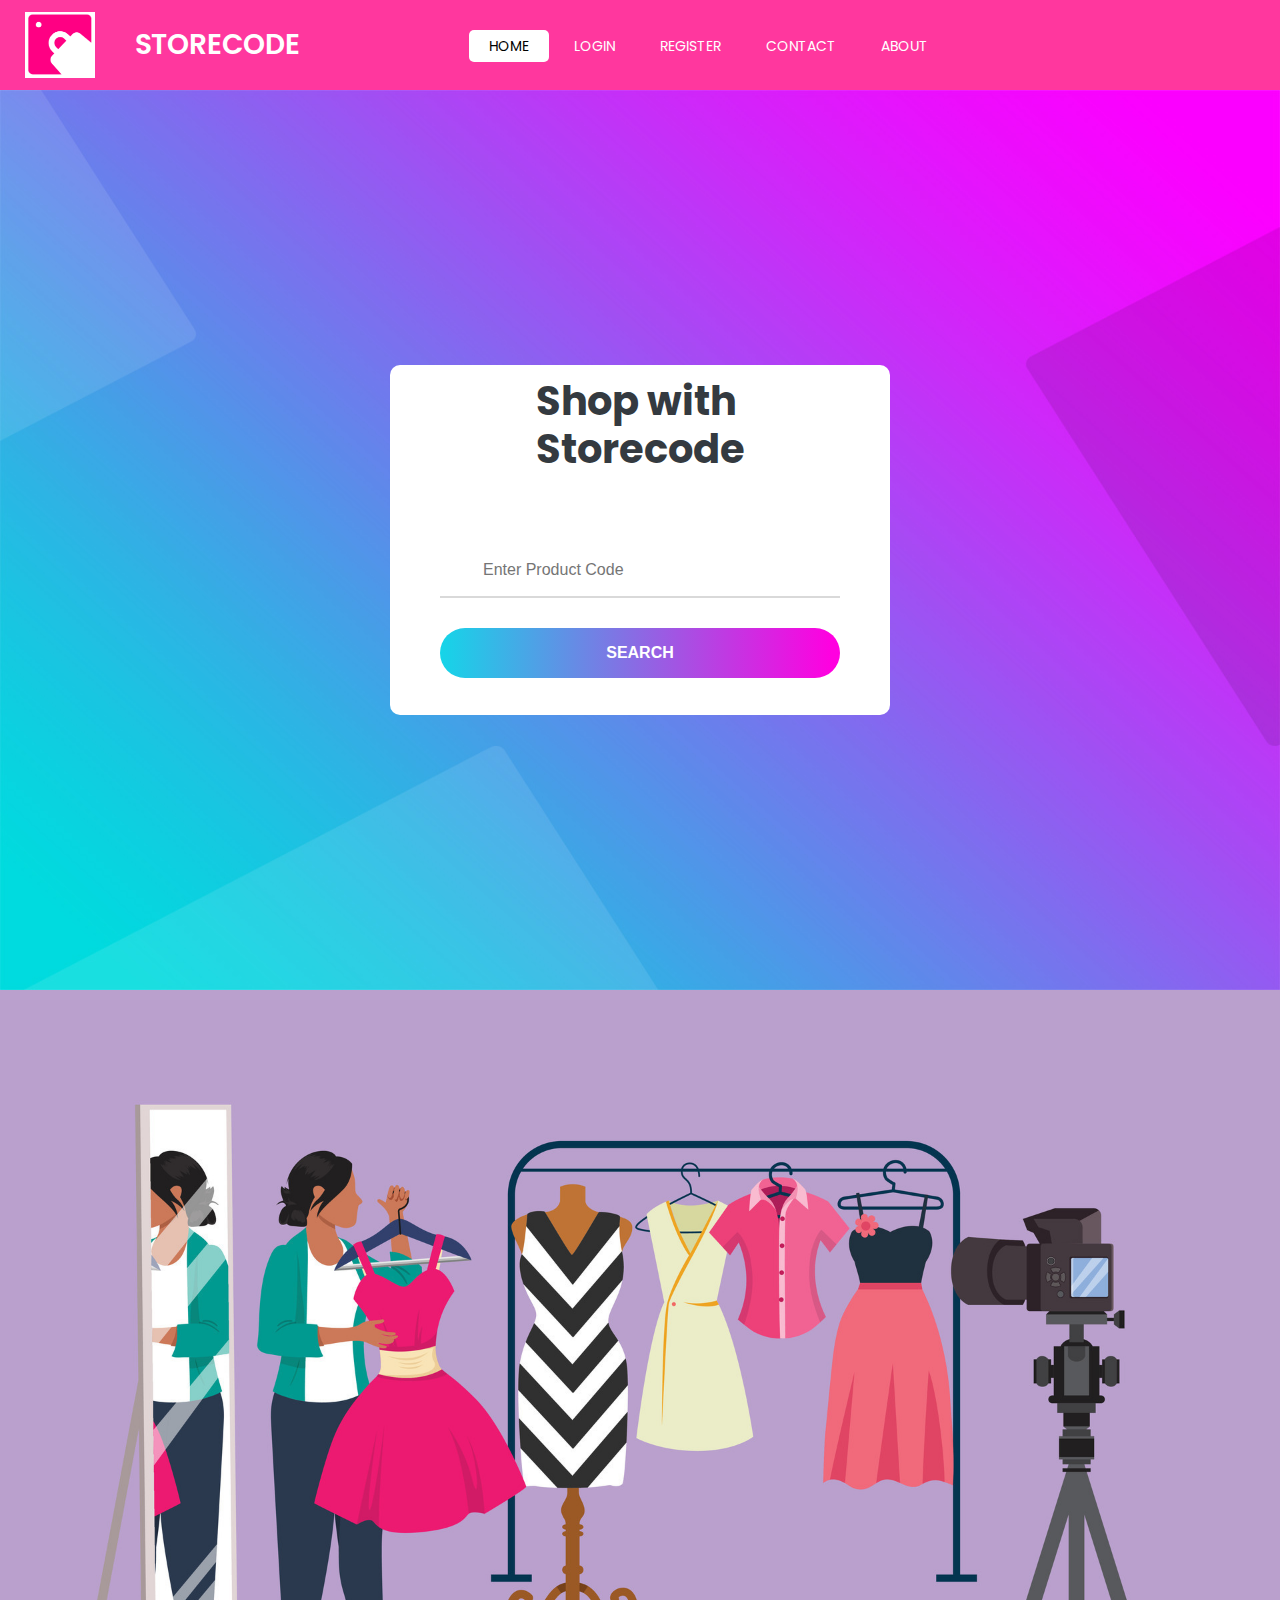
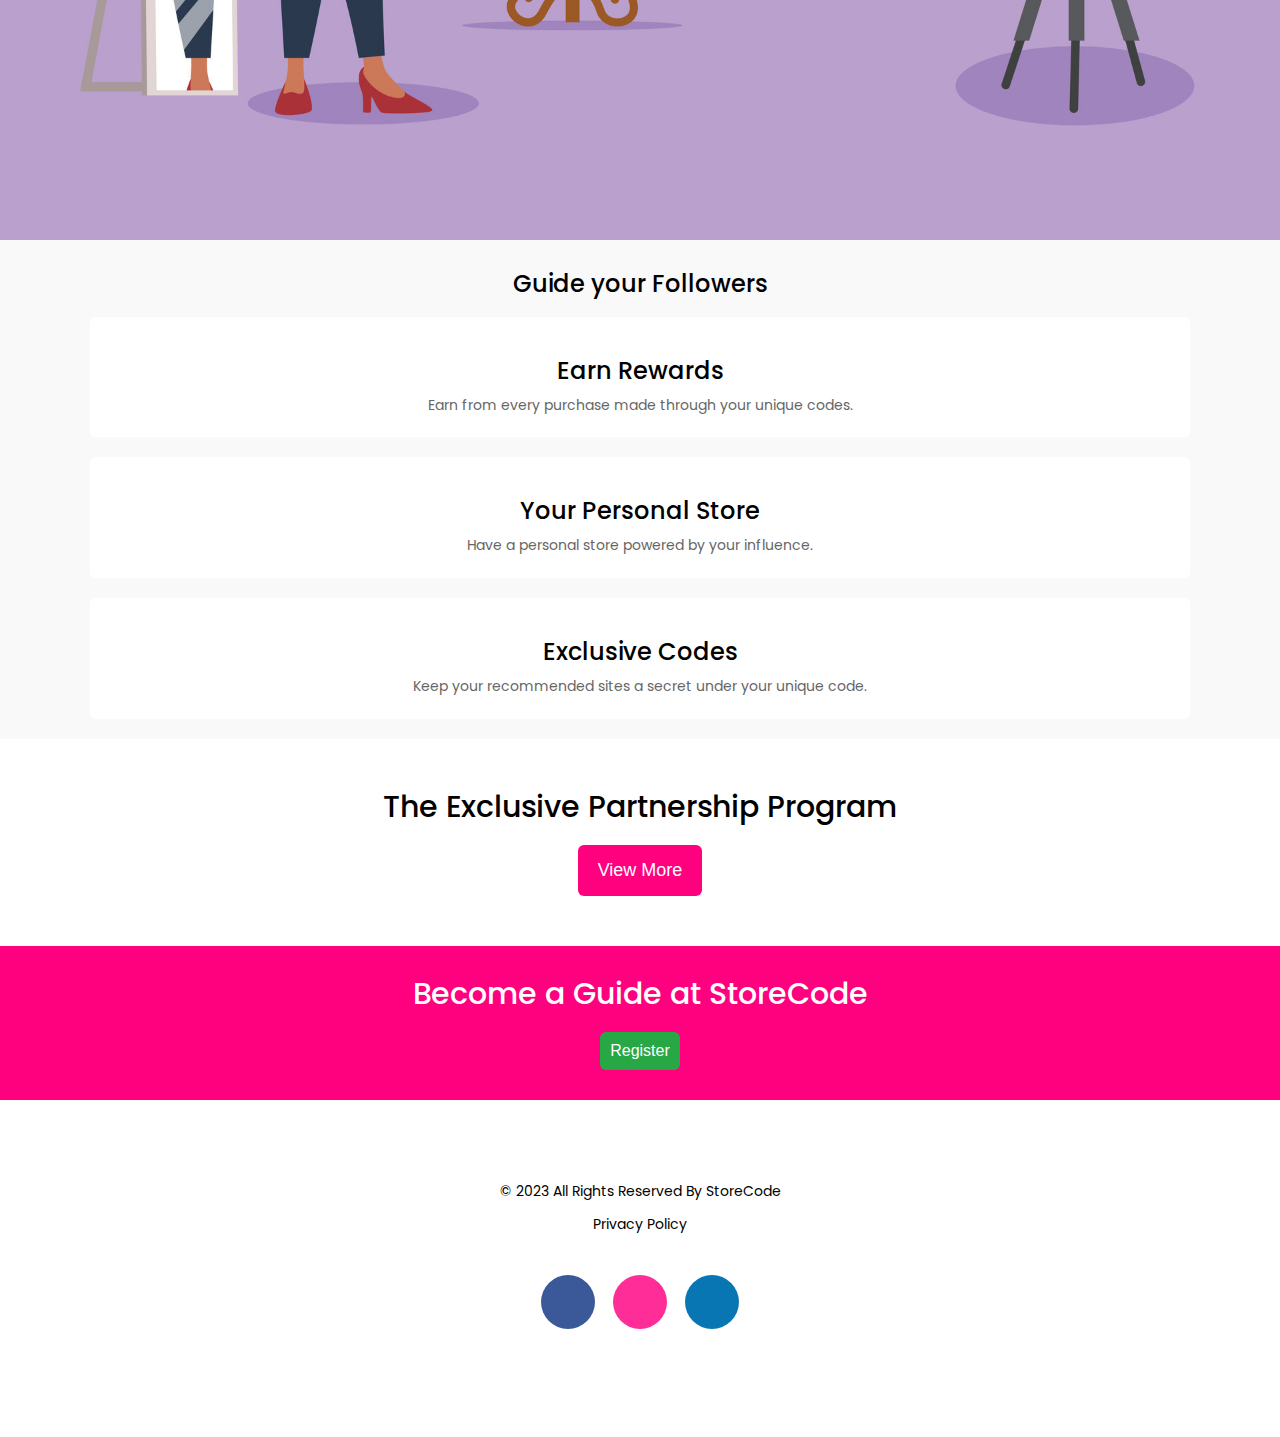
==== index.html @ f408fa4c "first commit" ====
<!DOCTYPE html>
<html lang="en">
<head>
    <meta charset="UTF-8">
    <meta name="viewport" content="width=device-width, initial-scale=1.0">
    <link
    rel="stylesheet"
    href="https://cdnjs.cloudflare.com/ajax/libs/font-awesome/6.4.2/css/all.min.css"
    integrity="sha512-z3gLpd7yknf1YoNbCzqRKc4qyor8gaKU1qmn+CShxbuBusANI9QpRohGBreCFkKxLhei6S9CQXFEbbKuqLg0DA=="
    crossorigin="anonymous"
    referrerpolicy="no-referrer"
  />
    <link rel="stylesheet" href="style.css">
    <title>StoreCode</title>
</head>
<body>
   
       <!-- Navbar Section Start -->
    
        <div class="header">
              <div class="logo_Wrapper">
                <img src="./images/logo.png" alt="logo">
                <span>STORECODE</span>
              </div>

              <nav>
                <ul>
                    <li><a class="active" href="index.html">Home</a></li>
                    <li><a href="login.html">Login</a></li>
                    <li><a href="register.html">Register</a></li>
                    <li><a href="contact.html">Contact</a></li>
                    <li><a href="about.html">About</a></li>
                </ul>
              </nav>

        </div>
       <!-- Navbar Section End -->

       <!-- Hero Section Start -->
        <div class="hero">             
            <div class="innerContainer">
                <h2>Shop with <p>Storecode</p></h2>
                 <div class="inputCntainer">
                    <input type="text" placeholder="Enter Product Code">
                    <button class="search_Btn">Search</button>
                 </div>
            </div>
        </div>
      <!-- Navbar Section End -->

      <!-- Fashion Section Start -->
       <div class="fashion">
         
       </div>
      <!-- Fashion Section End -->

       <!-- Feature Section Start -->
       <div class="feature">
           <h2>Guide your Followers</h2>
          <div class="innerfeature">
              
                <div class="money">
                  <i class="myicon fa-solid fa-money-bill-1"></i> 
                    <h2>Earn Rewards</h2>
                    <p class="moneypara">Earn from every purchase made through your unique codes.

                    </p>

                </div>

                <div class="shopping">
                  <i class="myicon fa fa-shopping-cart"></i>
                   <h2>Your Personal Store</h2>
                   <p class="shoppara">Have a personal store powered by your influence.</p>

               </div>

               
               <div class="lock">
                <i class="myicon fa fa-lock"></i>
                 <h2>Exclusive Codes</h2>
                 <p class="lockpara">Keep your recommended sites a secret under your unique code.
                 </p>

             </div>

          </div>
        
         
       </div>
      <!-- Feature Section End -->



        <!-- Partnership Section Start -->
        <div class="partnership">
          <h2>The Exclusive Partnership Program
          </h2>
          <button>View More</button>
        </div>
     <!-- Partnership Section End -->


         <!-- Partnership Section Start -->
         <div class="guide">
          <h2>Become a Guide at StoreCode
          </h2>
          <button>Register</button>
         </div>
     <!-- Partnership Section End -->


     <!-- Footer Section Start -->
        <footer>
            <p class="copyright">&copy; 2023 All Rights Reserved By StoreCode</p>
            <p>Privacy Policy</p>
            <div class="social_Icons">
              <i class="fa-brands fa-facebook-f"></i>
              <i class="fa-brands fa-instagram"></i>
              <i class="fa-brands fa-linkedin-in"></i>

            </div>

        </footer>
     <!-- Footer Section End -->
</body>
</html>
---- style.css ----
@import url('https://fonts.googleapis.com/css2?family=Poppins:wght@200;300;400;500;600;700;800&display=swap');

*{
    margin: 0;
    padding: 0;
    box-sizing: border-box;
}
:root{
    --blue: #007bff;
    --indigo: #6610f2;
    --purple: #6f42c1;
    --pink: #ff379e;
    --pink2: #FF007F;
    --red: #dc3545;
    --orange: #fd7e14;
    --yellow: #ffc107;
    --green: #28a745;
    --teal: #20c997;
    --cyan: #17a2b8;
    --white: #fff;
    --gray: #6c757d;
    --gray-dark: #343a40;
    --primary: #007bff;
    --secondary: #6c757d;
    --success: #28a745;
    --info: #17a2b8;
    --warning: #ffc107;
    --danger: #dc3545;
    --light: #f8f9fa;
    --dark: #343a40;
    --breakpoint-xs: 0;
    --breakpoint-sm: 576px;
    --breakpoint-md: 768px;
    --breakpoint-lg: 992px;
    --breakpoint-xl: 1200px;
}
html{
    overflow-x: hidden;
    scroll-behavior: smooth;
}
body{
    overflow-x: hidden;
    font-family: 'Poppins', sans-serif;
}

a{
    text-decoration: none;
    columns: inherit;
}

li{
    list-style: none;
}


/* Navbar Section */

.header{
    display: flex;
    align-items: center;
    justify-content: space-between;
    width: 100%;
    height: 90px;
    padding: 25px;
    background: var(--pink);
    flex-basis: 100%;
}
.header .logo_Wrapper{
    display: flex;
    align-items: center;
    gap: 40px;
}
.logo_Wrapper img{
    width: 70px;
}

.logo_Wrapper span{
    font-size: 28px;
    font-weight: 600;
    color: var(--white);
}
.header nav {
 margin-right: 25%;
}
.header nav ul{
    display: flex;
    align-items: center;
    justify-content: center;
    gap: 5px; 

}
.header nav ul li a{   
 font-size: 14px;
 font-weight: 400;
 color: var(--white);
 text-transform: uppercase;
 transition: color 0.3s ease, background-color 0.3s ease; /* Transition only color and background */
 padding: 6px 20px; 
 border-radius: 5px; 
 background-color: transparent; 
}


.header nav ul li a:hover,
.header nav ul li a:active,
.header nav ul li a:focus,
.header nav ul li a.active{
    color: #000; 
    background-color: var(--white);
}



/* hero section */

.hero{
    display: flex;
    align-items: center;
    justify-content: center;
    width: 100%;
    min-height: 100vh;
    background-image: url('./images/bg.jpg');
    background-size:100% 100%;
    background-repeat: no-repeat;
}

.innerContainer{
    display: flex;
    flex-direction: column;
    gap: 20px;
    width: 500px;
    height: 350px;
    background: var(--white);
    align-items: center;
    /* justify-content: center; */
    border-radius: 10px;
}
.innerContainer h2{
    padding: 12px;
   font-size: 40px;
   font-weight: 700;
   color: var(--gray-dark);
}
.innerContainer h2 p{

}
.inputCntainer{
    max-width: 600px;
    width: 400px;
    margin-top: 30px;
    display: flex;
    flex-direction: column;
    gap: 30px;
}
.inputCntainer input{
    width: 100%;
    height: 55px;
    font-size: 16px;
    color: #333333;
    line-height: 1.2;
    background: transparent;
    padding: 0 7px 0 43px;
    outline: none;
    border: none;
    border-bottom: 2px solid #d9d9d9;
}

.inputCntainer .search_Btn{
    font-size: 16px;
    font-weight: 600;
    background: rgb(2,0,36);
    background: linear-gradient(90deg, rgba(2,0,36,1) 0%, rgba(21,213,232,1) 0%, rgba(131,113,228,1) 46%, rgba(255,0,224,1) 98%);
    color: var(--white);
    line-height: 1.2;
    text-transform: uppercase;
    display: flex;
    justify-content: center;
    align-items: center;
    padding: 0 20px;
    width: 100%;
    height: 50px;
    border-radius: 50px;
    border: none;
    outline: none;
    cursor: pointer;
}



/* fashion */

.fashion{
    width: 100%;
    height: 850px;
    background-image: url('./images/fashion-bg.jpg');
    background-position: center;
    background-size: cover;
    background-repeat: no-repeat;
    margin:0 auto;
}


h1, h2, h3, h4, h5, h6, .h1, .h2, .h3, .h4, .h5, .h6 {
    margin-bottom: 0.5rem;
    font-weight: 500;
    line-height: 1.2;
}
/* feature section*/

.feature{
 padding: 10px 0;
 background: #f9f9f9;

}

.feature h2{
    /* margin-top: 40px; */
    padding-top: 20px;
    font-size: 24px;
    text-align: center;
}


.innerfeature{
    display: flex;
    flex-direction: column;
    align-items: center;
    gap: 20px;
    padding: 10px 0;
}

.innerfeature .money,.shopping,.lock{
    display: flex;
    align-items: center;
    flex-direction: column;
    justify-content: center;
    width: 1100px;
    padding: 20px 0;
    background: #fff;
    border-radius: 5px;
    cursor: pointer;
}

.moneypara,.shoppara,.lockpara{
    font-size: 14px;
    line-height: 1.7;
    color: #666666;
    margin: 0px;  
}

.innerfeature .money .myicon,.shopping .myicon,.lock .myicon{
   font-size: 35px;
   color: var(--pink);
}




/* partnership section */

.partnership{
     display: flex;
     align-items: center;
     flex-direction: column;
     justify-content: center;
     padding: 50px 0;
}

.partnership h2, .guide h2{
    font-size: 30px;
    font-weight: 500;
    margin-bottom: 20px;
}
.partnership button{
    width: max-content;
    padding: 15px 20px;
    background: var(--pink2);
    color: #fff;
    font-size: 18px;
    outline: none;
    border: none;
    border-radius: 6px;
    cursor: pointer;
}

.guide{
    display: flex;
    align-items: center;
    flex-direction: column;
    justify-content: center;
    padding: 30px 0;
    background: var(--pink2);
}
.guide h2{
    color: #fff;
}

.guide button{
    width: max-content;
    padding: 10px 10px;
    background: var(--green);
    color: #fff;
    font-size: 16px;
    outline: none;
    border: none;
    border-radius: 6px;
    cursor: pointer;
}
.guide button:hover{
    transition: 0.3s ease-in-out;
    background: var(--pink);
    color: var(--blue);
}

/* footer section */

footer{
 display: flex;
 align-items: center;
 justify-content: center;
 flex-direction: column;
 gap: 10px;
 padding: 80px 0;
}

footer .copyright{
    font-size: 14px;
    line-height: 1.7;
    cursor: pointer;
}

footer p{
font-size: 14px;
line-height: 1.7;
cursor: pointer;
}


footer .social_Icons{
    display: flex;
    padding: 20px 0;
    gap: 10px;
}

footer .social_Icons .fa-facebook-f{
    
    border-radius: 50%;
    width: 54px;
    color: #ffffff !important;
    display: inline-block;
    height: 54px;
    line-height: 54px;
    margin: 8px 4px;
    text-align: center;
    text-decoration: none;
    transition: background-color .3s;
    background:#3b5998;
    cursor: pointer;
}

.social_Icons .fa-instagram{
    border-radius: 50%;
    width: 54px;
    color: #ffffff !important;
    display: inline-block;
    height: 54px;
    line-height: 54px;
    margin: 8px 4px;
    text-align: center;
    text-decoration: none;
    transition: background-color .3s;
    background:#ff2d98;
    cursor: pointer;
}
.social_Icons .fa-linkedin-in{
    border-radius: 50%;
    width: 54px;
    color: #ffffff !important;
    display: inline-block;
    height: 54px;
    line-height: 54px;
    margin: 8px 4px;
    text-align: center;
    text-decoration: none;
    transition: background-color .3s;
    background:#0976b4;
    cursor: pointer;
}



/* login section */


.loginContainer{
    display: flex;
    flex-direction: column;
    gap: 20px;
    width: 500px;
    height: 600px;
    background: var(--white);
    align-items: center;
    /* justify-content: center; */
    border-radius: 10px;
}

.loginContainer h2{
    font-size: 40px;
    font-weight: 700;
    padding: 30px 0;
    margin-top: 30px;
}

.loginContainer form input{
    width: 400px;
    height: 55px;
    font-size: 15px;
    color: #333333;
    line-height: 1.2;
    background: transparent;
    padding: 0 7px 0 43px;
    outline: none;
    border: none;
    border-bottom: 2px solid #d9d9d9;
}
 .loginContainer form input::placeholder{
    color: var(--gray);
    color: #a5a2a2;
    font-weight: 600;
    font-size: 14px;
}
.loginContainer form{
    display: flex;
    flex-direction: column;
    gap: 15px; 
}
.loginContainer form label{
    font-size: 14px;
    color: #333;
    padding: 10px 0;
    margin-bottom: 30px;
     /* display: flex;
     flex-direction: column; */
}
.loginContainer form .inputDiv .innerInput{
    display: flex;
    align-items: center;
    justify-content: center;
    /* flex-direction: column;   */
    margin-bottom: 20px;
}
.loginContainer form .inputDiv .innerInput .fa-solid{
    color: #a5a2a2;
}
.loginContainer  form .login_Btn{
    font-size: 16px;
    font-weight: 500;
    color: var(--white);
    background: rgb(2,0,36);
    background: linear-gradient(90deg, rgba(2,0,36,1) 0%, rgba(21,213,232,1) 0%, rgba(131,113,228,1) 46%, rgba(255,0,224,1) 98%);
    line-height: 1.2;
    text-transform: uppercase;
    display: flex;
    justify-content: center;
    align-items: center;
    padding: 0 20px;
    width: 100%;
    height: 50px;
    border-radius: 50px;
    border: none;
    outline: none;
    cursor: pointer;
}

.forget_Pass{
     text-align: right;
     font-size: 15px;
     color: var(--blue);
     margin-bottom: 10px;
}
.or{
    font-size: 12px;
    color: var(--gray);
 text-align: center;
 padding: 5px 0;
}
.signUplink{
    font-size: 16px;
   text-align: center;
   padding: 5px 0;  
}



/* register section */


.registerContainer{
    display: flex;
    flex-direction: column;
    gap: 20px;
    width: 500px;
    height: 800px;
    margin: 10px 0;
    background: var(--white);
    align-items: center;
    /* justify-content: center; */
    border-radius: 10px;
}

.registerContainer h2{
    font-size: 40px;
    font-weight: 700;
    margin-top: 30px;
}

.registerContainer form input{
    width: 350px;
    height: 55px;
    font-size: 16px;
    color: #333333;
    line-height: 1.2;
    background: transparent;
    padding: 0 7px 0 43px;
    outline: none;
    border: none;
    border-bottom: 2px solid #d9d9d9;
}
.registerContainer form input::placeholder{
    color: #a5a2a2;
    font-size: 14px;
    font-weight: 600;
}
.registerContainer form .inputDiv .innerInput .fa-solid{
    color: #a5a2a2;
}
.registerContainer form{
    display: flex;
    flex-direction: column;
    gap: 10px;
   
}
.registerContainer form label{
    font-size: 12px;
    color: #333;
    padding: 10px 0;
    margin-bottom: 30px;
}
.registerContainer form .inputDiv .innerInput{
    display: flex;
    align-items: center;
    justify-content: center;
    margin-bottom: 10px;
}
form .register_Btn{
    font-size: 16px;
    font-weight: 500;
    color: var(--white);
    background: rgb(2,0,36);
    background: linear-gradient(90deg, rgba(2,0,36,1) 0%, rgba(21,213,232,1) 0%, rgba(131,113,228,1) 46%, rgba(255,0,224,1) 98%);
    line-height: 1.2;
    text-transform: uppercase;
    display: flex;
    justify-content: center;
    align-items: center;
    padding: 0 20px;
    width: 100%;
    height: 50px;
    border-radius: 50px;
    border: none;
    outline: none;
    cursor: pointer;
    margin-top: 20px;
}



/* contact section */
.contact{
    display: flex;
    align-items: center;
    justify-content: center;
    width: 100%;
    min-height: 100vh;
    background-image: url('./images/bg.jpg');
    background-size:100% 100%;
    background-repeat: no-repeat;
    padding: 40px 0;
}
.contactContainer{
    display: flex;
    flex-direction: column;
    gap: 20px;
    width: 1200px;
    height: auto;
    background: var(--white);
    align-items: center;
    /* justify-content: center; */
    border-radius: 10px;
}


.contactContainer h2{
    padding: 20px 0;
    margin-top: 40px;
    font-size: 40px;
    font-weight: bold;
}

.innerContact{
    display: flex;
    flex-direction: column;
    gap: 20px;
    padding: 10px 50px;
}
.innerContact .contactText{
    display: flex;
    flex-direction: column;
    gap: 10px;
    padding: 10px 0;
}
.innerContact .contactText.prefer{
    padding: 10px 0;
}
.innerContact .contactText.details{
    padding-top: 10px;
    margin-bottom: 60px;
}
.innerContact .contactText.prefer button{
    margin-top: 20px;
}
.innerContact h6{
    font-size: 16px;
    font-weight: 500;
    line-height: 1.2;
}
.innerContact a{
    font-size: 14px;
    line-height: 1.7;
    color: #666666;
}
.innerContact button{
    width: 100%;
    font-size: 1.75rem;
    font-weight: 700;
    background-color: var(--pink);
    border-radius: 10px;
    padding: 10px 0;
    color: white;
    outline: none;
    border: none;
}




/* Responsive Media Queeries Start */
@media only screen and (max-width:600px){
    .hero{
           width: 100%;
           min-height: 100vh;
         }
   .hero .innerContainer{
        width: 100%;
        margin: 0 60px;
       }
    .innerContainer h2{
       font-size: 38px;
      }

    .inputCntainer{
        max-width: 500px;
        width: 350px;
        padding: 0 10px;
    }
    .inputCntainer input{
        width: 100%;
    }
    .inputCntainer input::placeholder{
        color: #a5a2a2;
        letter-spacing: 0.5px;
        font-weight: 600;
    }
    .inputCntainer .search_Btn{
        width: 100%;
    } 



    .fashion{
        width: 100%;
        height: 250px;
        padding: 0;
        margin: 0;
        background-size: contain

    }
       
       .feature h2{
        font-size: 1.5rem;
        padding: 10px 20px;
        margin-top: 20px;

       }
       
       
       .innerfeature{
           padding: 0 20px;
       }
       
       .innerfeature .money,.shopping,.lock{
        width: 100%;
        padding: 30px 15px;
       }
       
       .moneypara,.shoppara,.lockpara{
        font-size: 14px;
        text-align: center;
       }
       
       .innerfeature .money .myicon,.shopping .myicon,.lock .myicon{
          font-size: 30px;
       }


    
.partnership h2, .guide h2{
    text-align: center;
}
.guide h2{
    font-size: 32px;
    font-weight: 600;
}


.loginContainer{
    max-width: 500px;
    width: 350px;
    padding: 0 10px;
}

.loginContainer h2{
    font-size: 40px;
    font-weight: 700;
    padding: 30px 0;
    margin-top: 30px;
}

.loginContainer form input{
  width: 100%;
}
 .loginContainer form input::placeholder{
    font-size: 16px;
}
.loginContainer form{
    width: 100%;
    padding: 0 10px;
}


.loginContainer  form .login_Btn{
    width: 100%;
    padding: 0 10px;
}


.registerContainer{
    max-width: 500px;
    width: 350px;
    padding: 0 10px;
}


.registerContainer form input{
  width: 100%;
}
 .registerContainer form input::placeholder{
    font-size: 16px;
}
.registerContainer form{
    width: 100%;
    padding: 0 10px;
}


.registerContainer  form .login_Btn{
    width: 100%;
    padding: 0 10px;
}

.contactContainer{
    max-width: 500px;
    width: 350px;
}

.innerContact .contactText.prefer{
    padding: 10px 0;
}
.innerContact .contactText.details{
    padding-top: 10px;
    margin-bottom: 60px;
}
.innerContact .contactText.prefer button{
    margin-top: 20px;
}
.innerContact h6{
    font-size: 14px;
    text-align: justify;
    line-height: 1.5;
}


     
footer{
    padding: 100px 0;
}

}
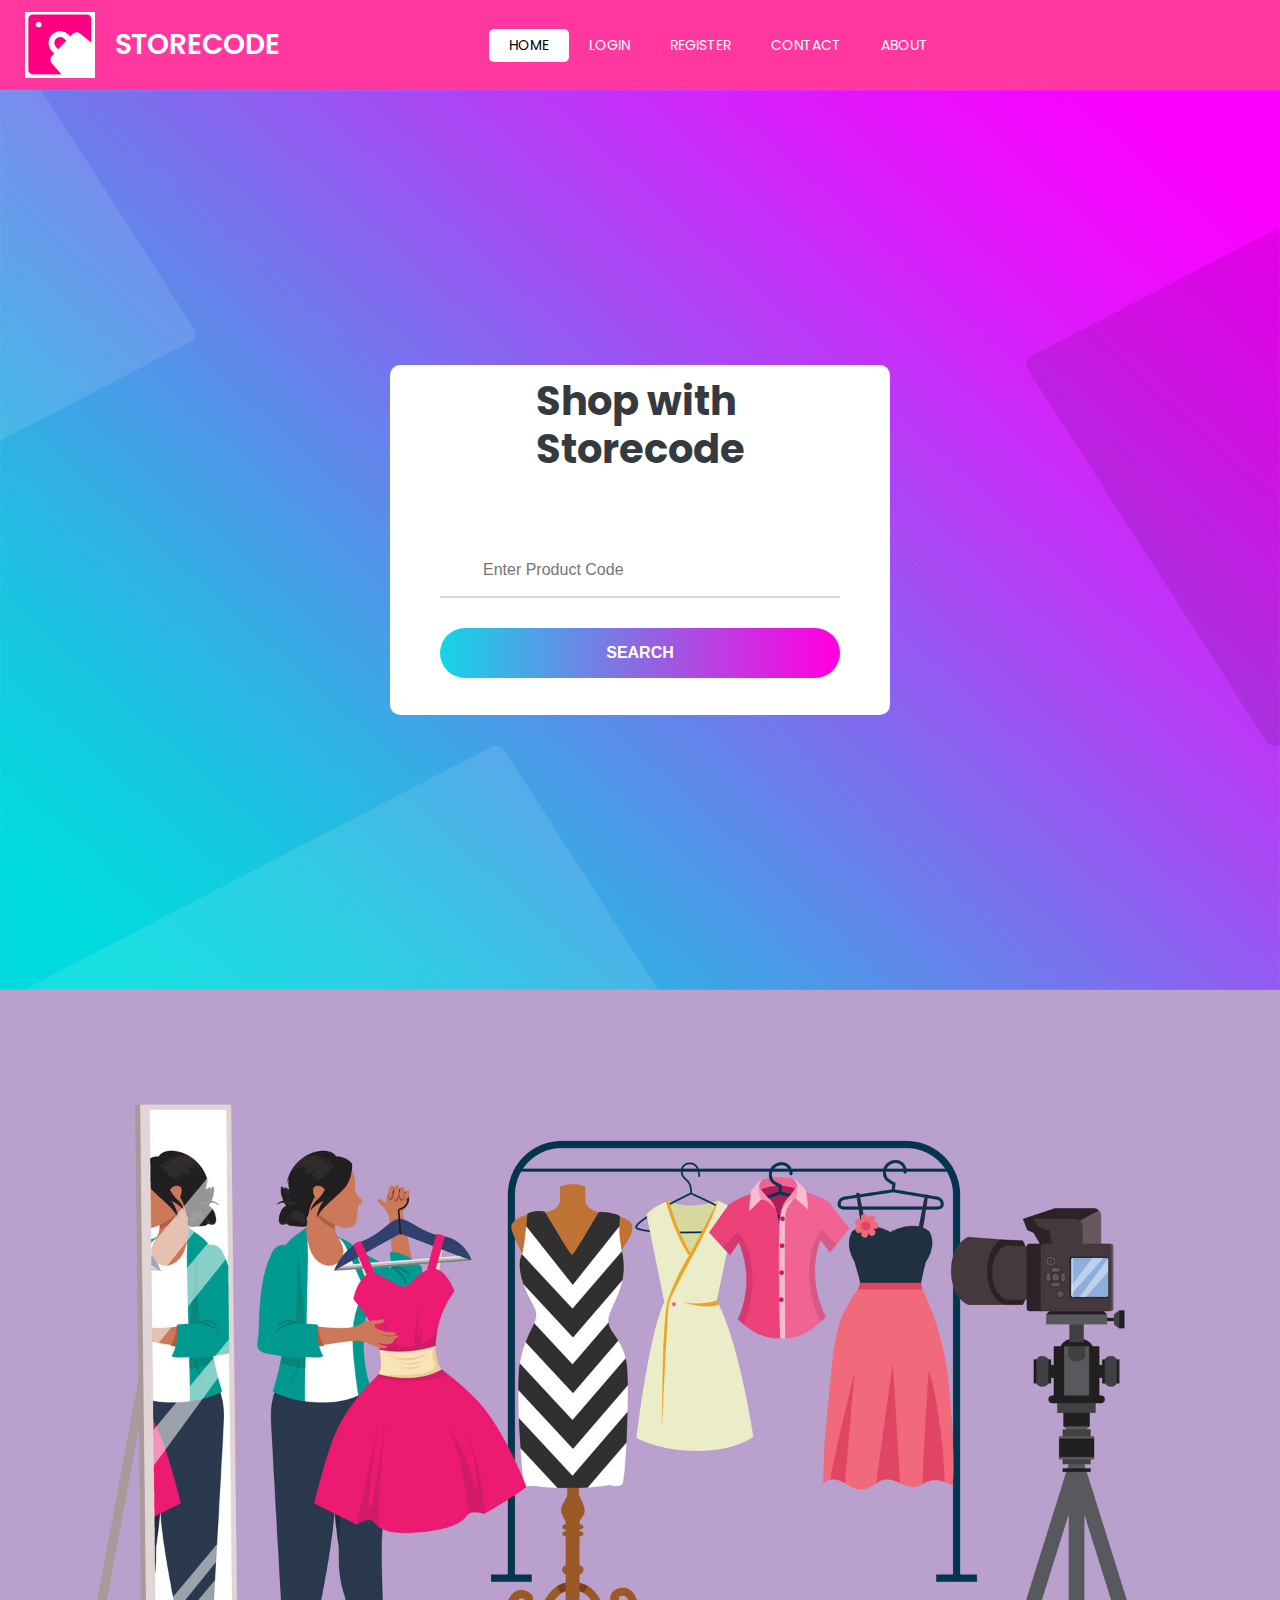
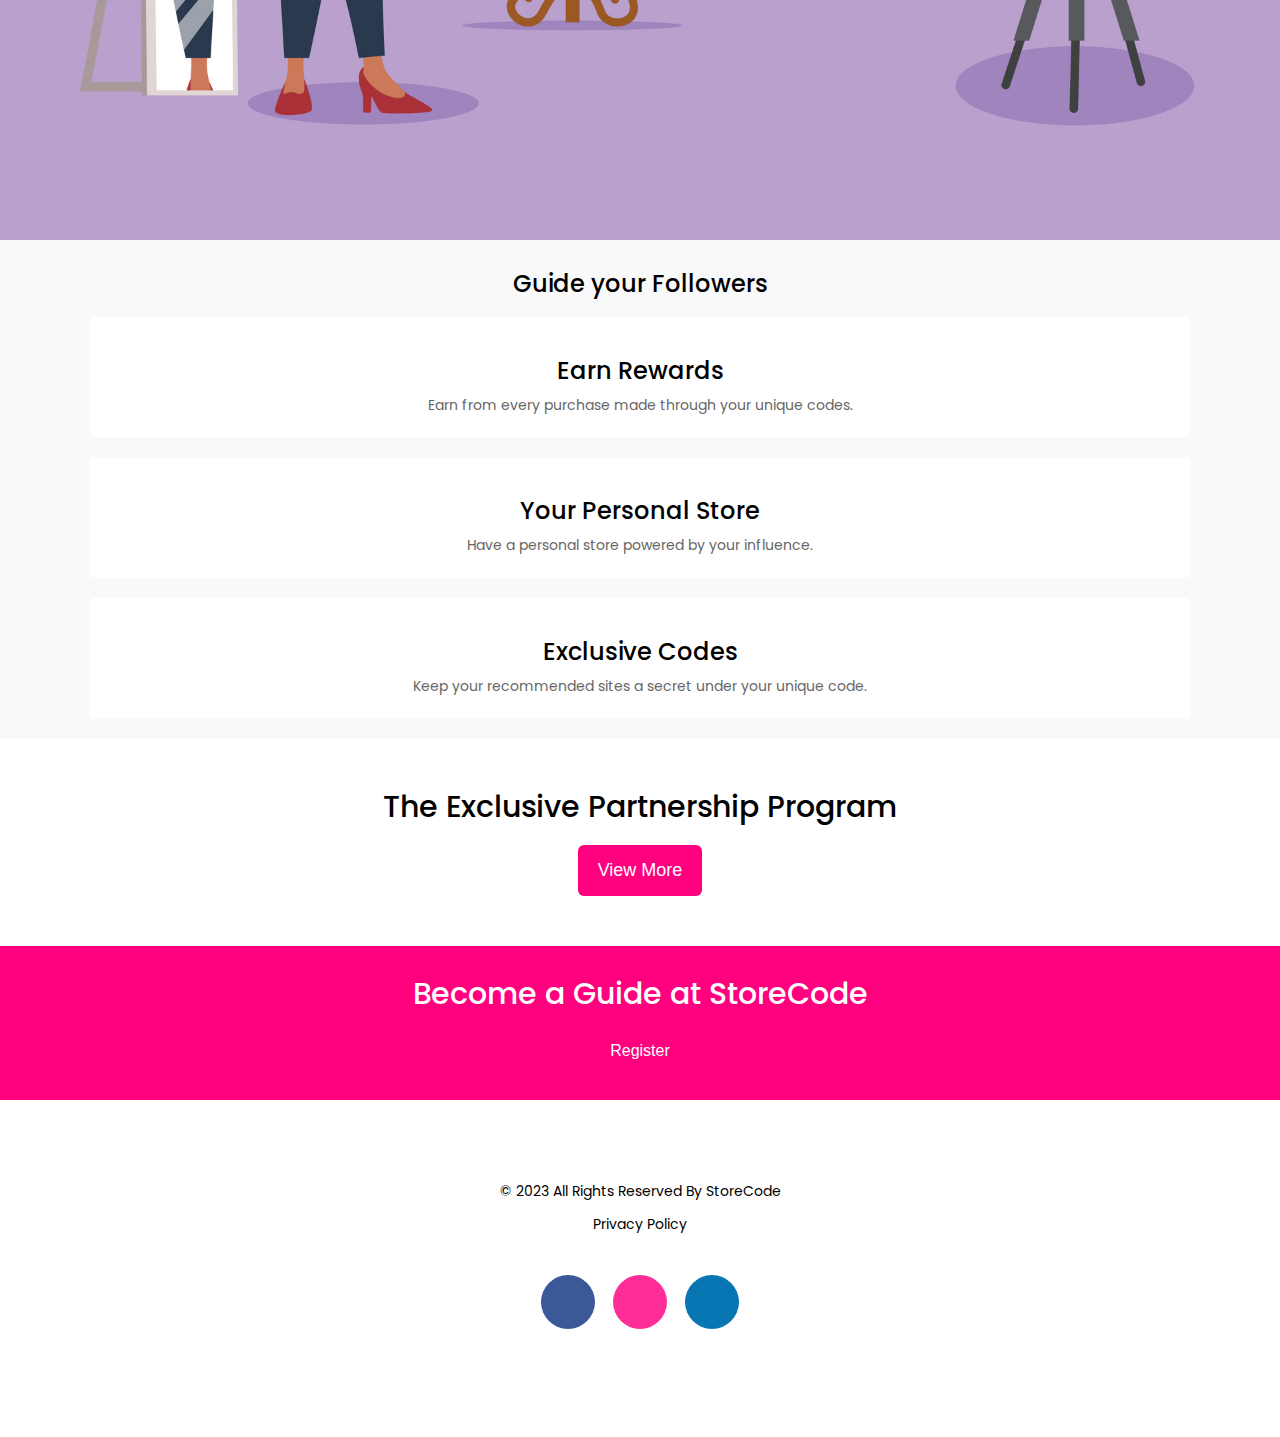
==== commit a79d8d5b: "add responsive navigation, fixing some style" ====
--- a/index.html
+++ b/index.html
@@ -1,127 +1,127 @@
 <!DOCTYPE html>
 <html lang="en">
-<head>
-    <meta charset="UTF-8">
-    <meta name="viewport" content="width=device-width, initial-scale=1.0">
+  <head>
+    <meta charset="UTF-8" />
+    <meta name="viewport" content="width=device-width, initial-scale=1.0" />
     <link
-    rel="stylesheet"
-    href="https://cdnjs.cloudflare.com/ajax/libs/font-awesome/6.4.2/css/all.min.css"
-    integrity="sha512-z3gLpd7yknf1YoNbCzqRKc4qyor8gaKU1qmn+CShxbuBusANI9QpRohGBreCFkKxLhei6S9CQXFEbbKuqLg0DA=="
-    crossorigin="anonymous"
-    referrerpolicy="no-referrer"
-  />
-    <link rel="stylesheet" href="style.css">
+      rel="stylesheet"
+      href="https://cdnjs.cloudflare.com/ajax/libs/font-awesome/6.4.2/css/all.min.css"
+      integrity="sha512-z3gLpd7yknf1YoNbCzqRKc4qyor8gaKU1qmn+CShxbuBusANI9QpRohGBreCFkKxLhei6S9CQXFEbbKuqLg0DA=="
+      crossorigin="anonymous"
+      referrerpolicy="no-referrer"
+    />
+    <link
+      rel="shortcut icon"
+      href="/images/storecode.ico"
+      type="image/x-icon"
+    />
+    <link rel="stylesheet" href="style.css" />
     <title>StoreCode</title>
-</head>
-<body>
-   
-       <!-- Navbar Section Start -->
-    
-        <div class="header">
-              <div class="logo_Wrapper">
-                <img src="./images/logo.png" alt="logo">
-                <span>STORECODE</span>
-              </div>
+  </head>
+  <body>
+    <!-- Navbar Section Start -->
+    <header>
+      <div class="logo_Wrapper">
+        <img src="./images/logo.png" alt="logo" />
+        <span>STORECODE</span>
+      </div>
+      <i class="menu fa-solid fa-bars"></i>
 
-              <nav>
-                <ul>
-                    <li><a class="active" href="index.html">Home</a></li>
-                    <li><a href="login.html">Login</a></li>
-                    <li><a href="register.html">Register</a></li>
-                    <li><a href="contact.html">Contact</a></li>
-                    <li><a href="about.html">About</a></li>
-                </ul>
-              </nav>
+      <nav class="nav_Bar">
+        <ul>
+          <li><a class="active" href="index.html">Home</a></li>
+          <li><a href="login.html">Login</a></li>
+          <li><a href="register.html">Register</a></li>
+          <li><a href="contact.html">Contact</a></li>
+          <li><a href="about.html">About</a></li>
+        </ul>
+      </nav>
+    </header>
 
+    <!-- Navbar Section End -->
+
+    <!-- Hero Section Start -->
+    <div class="hero">
+      <div class="innerContainer">
+        <h2>
+          Shop with
+          <p>Storecode</p>
+        </h2>
+        <div class="inputCntainer">
+          <input type="text" placeholder="Enter Product Code" />
+          <button class="search_Btn">Search</button>
         </div>
-       <!-- Navbar Section End -->
+      </div>
+    </div>
+    <!-- Navbar Section End -->
 
-       <!-- Hero Section Start -->
-        <div class="hero">             
-            <div class="innerContainer">
-                <h2>Shop with <p>Storecode</p></h2>
-                 <div class="inputCntainer">
-                    <input type="text" placeholder="Enter Product Code">
-                    <button class="search_Btn">Search</button>
-                 </div>
-            </div>
+    <!-- Fashion Section Start -->
+    <div class="fashion"></div>
+    <!-- Fashion Section End -->
+
+    <!-- Feature Section Start -->
+    <div class="feature">
+      <h2>Guide your Followers</h2>
+      <div class="innerfeature">
+        <div class="money">
+          <i class="myicon fa-solid fa-money-bill-1"></i>
+          <h2>Earn Rewards</h2>
+          <p class="moneypara">
+            Earn from every purchase made through your unique codes.
+          </p>
         </div>
-      <!-- Navbar Section End -->
 
-      <!-- Fashion Section Start -->
-       <div class="fashion">
-         
-       </div>
-      <!-- Fashion Section End -->
+        <div class="shopping">
+          <i class="myicon fa fa-shopping-cart"></i>
+          <h2>Your Personal Store</h2>
+          <p class="shoppara">
+            Have a personal store powered by your influence.
+          </p>
+        </div>
 
-       <!-- Feature Section Start -->
-       <div class="feature">
-           <h2>Guide your Followers</h2>
-          <div class="innerfeature">
-              
-                <div class="money">
-                  <i class="myicon fa-solid fa-money-bill-1"></i> 
-                    <h2>Earn Rewards</h2>
-                    <p class="moneypara">Earn from every purchase made through your unique codes.
+        <div class="lock">
+          <i class="myicon fa fa-lock"></i>
+          <h2>Exclusive Codes</h2>
+          <p class="lockpara">
+            Keep your recommended sites a secret under your unique code.
+          </p>
+        </div>
+      </div>
+    </div>
+    <!-- Feature Section End -->
 
-                    </p>
+    <!-- Partnership Section Start -->
+    <div class="partnership">
+      <h2>The Exclusive Partnership Program</h2>
+      <button>View More</button>
+    </div>
+    <!-- Partnership Section End -->
 
-                </div>
+    <!-- Partnership Section Start -->
+    <div class="guide">
+      <h2>Become a Guide at StoreCode</h2>
+      <button>Register</button>
+    </div>
+    <!-- Partnership Section End -->
 
-                <div class="shopping">
-                  <i class="myicon fa fa-shopping-cart"></i>
-                   <h2>Your Personal Store</h2>
-                   <p class="shoppara">Have a personal store powered by your influence.</p>
+    <!-- Footer Section Start -->
+    <footer>
+      <p class="copyright">&copy; 2023 All Rights Reserved By StoreCode</p>
+      <p>Privacy Policy</p>
+      <div class="social_Icons">
+        <i class="fa-brands fa-facebook-f"></i>
+        <i class="fa-brands fa-instagram"></i>
+        <i class="fa-brands fa-linkedin-in"></i>
+      </div>
+    </footer>
+    <!-- Footer Section End -->
 
-               </div>
-
-               
-               <div class="lock">
-                <i class="myicon fa fa-lock"></i>
-                 <h2>Exclusive Codes</h2>
-                 <p class="lockpara">Keep your recommended sites a secret under your unique code.
-                 </p>
-
-             </div>
-
-          </div>
-        
-         
-       </div>
-      <!-- Feature Section End -->
-
-
-
-        <!-- Partnership Section Start -->
-        <div class="partnership">
-          <h2>The Exclusive Partnership Program
-          </h2>
-          <button>View More</button>
-        </div>
-     <!-- Partnership Section End -->
-
-
-         <!-- Partnership Section Start -->
-         <div class="guide">
-          <h2>Become a Guide at StoreCode
-          </h2>
-          <button>Register</button>
-         </div>
-     <!-- Partnership Section End -->
-
-
-     <!-- Footer Section Start -->
-        <footer>
-            <p class="copyright">&copy; 2023 All Rights Reserved By StoreCode</p>
-            <p>Privacy Policy</p>
-            <div class="social_Icons">
-              <i class="fa-brands fa-facebook-f"></i>
-              <i class="fa-brands fa-instagram"></i>
-              <i class="fa-brands fa-linkedin-in"></i>
-
-            </div>
-
-        </footer>
-     <!-- Footer Section End -->
-</body>
-</html>+    <script>
+      menu = document.querySelector(".menu");
+      menu.onclick = function () {
+        navBar = document.querySelector(".nav_Bar");
+        navBar.classList.toggle("active");
+      };
+    </script>
+  </body>
+</html>
--- a/style.css
+++ b/style.css
@@ -1,818 +1,855 @@
-@import url('https://fonts.googleapis.com/css2?family=Poppins:wght@200;300;400;500;600;700;800&display=swap');
-
-*{
-    margin: 0;
-    padding: 0;
-    box-sizing: border-box;
-}
-:root{
-    --blue: #007bff;
-    --indigo: #6610f2;
-    --purple: #6f42c1;
-    --pink: #ff379e;
-    --pink2: #FF007F;
-    --red: #dc3545;
-    --orange: #fd7e14;
-    --yellow: #ffc107;
-    --green: #28a745;
-    --teal: #20c997;
-    --cyan: #17a2b8;
-    --white: #fff;
-    --gray: #6c757d;
-    --gray-dark: #343a40;
-    --primary: #007bff;
-    --secondary: #6c757d;
-    --success: #28a745;
-    --info: #17a2b8;
-    --warning: #ffc107;
-    --danger: #dc3545;
-    --light: #f8f9fa;
-    --dark: #343a40;
-    --breakpoint-xs: 0;
-    --breakpoint-sm: 576px;
-    --breakpoint-md: 768px;
-    --breakpoint-lg: 992px;
-    --breakpoint-xl: 1200px;
-}
-html{
-    overflow-x: hidden;
-    scroll-behavior: smooth;
-}
-body{
-    overflow-x: hidden;
-    font-family: 'Poppins', sans-serif;
-}
-
-a{
-    text-decoration: none;
-    columns: inherit;
-}
-
-li{
-    list-style: none;
-}
-
+@import url("https://fonts.googleapis.com/css2?family=Poppins:wght@200;300;400;500;600;700;800&display=swap");
+
+* {
+  margin: 0;
+  padding: 0;
+  box-sizing: border-box;
+}
+:root {
+  --blue: #007bff;
+  --indigo: #6610f2;
+  --purple: #6f42c1;
+  --pink: #ff379e;
+  --pink2: #ff007f;
+  --red: #dc3545;
+  --white: #fff;
+  --gray: #6c757d;
+  --gray-dark: #343a40;
+}
+
+html {
+  overflow-x: hidden;
+  scroll-behavior: smooth;
+}
+body {
+  overflow-x: hidden;
+  font-family: "Poppins", sans-serif;
+}
+
+a {
+  text-decoration: none;
+  columns: inherit;
+}
+
+li {
+  list-style: none;
+}
 
 /* Navbar Section */
-
-.header{
-    display: flex;
-    align-items: center;
-    justify-content: space-between;
-    width: 100%;
-    height: 90px;
-    padding: 25px;
-    background: var(--pink);
-    flex-basis: 100%;
-}
-.header .logo_Wrapper{
-    display: flex;
-    align-items: center;
-    gap: 40px;
-}
-.logo_Wrapper img{
-    width: 70px;
-}
-
-.logo_Wrapper span{
-    font-size: 28px;
-    font-weight: 600;
-    color: var(--white);
-}
-.header nav {
- margin-right: 25%;
-}
-.header nav ul{
-    display: flex;
-    align-items: center;
-    justify-content: center;
-    gap: 5px; 
-
-}
-.header nav ul li a{   
- font-size: 14px;
- font-weight: 400;
- color: var(--white);
- text-transform: uppercase;
- transition: color 0.3s ease, background-color 0.3s ease; /* Transition only color and background */
- padding: 6px 20px; 
- border-radius: 5px; 
- background-color: transparent; 
-}
-
+header {
+  display: flex;
+  align-items: center;
+  justify-content: space-between;
+  width: 100%;
+  height: 90px;
+  padding: 25px;
+  background: var(--pink);
+}
+header .nav_Bar {
+  margin-right: 25%;
+}
+header .logo_Wrapper {
+  display: flex;
+  align-items: center;
+  gap: 20px;
+}
+
+header .menu {
+  display: none;
+}
+
+header .nav_Bar ul {
+  display: flex;
+}
+header .nav_Bar ul li a {
+  display: block;
+  font-size: 14px;
+  font-weight: 400;
+  color: var(--white);
+  text-transform: uppercase;
+  transition: color 0.3s ease, background-color 0.3s ease;
+  padding: 6px 20px;
+  border-radius: 5px;
+  background-color: transparent;
+}
+header nav ul li a:hover,
+header nav ul li a:active,
+header nav ul li a:focus,
+header nav ul li a.active {
+  color: #000;
+  background-color: var(--white);
+}
+
+.logo_Wrapper img {
+  width: 70px;
+}
+
+.logo_Wrapper span {
+  font-size: 28px;
+  font-weight: 600;
+  color: var(--white);
+}
 
 .header nav ul li a:hover,
 .header nav ul li a:active,
 .header nav ul li a:focus,
-.header nav ul li a.active{
-    color: #000; 
-    background-color: var(--white);
-}
-
-
+.header nav ul li a.active {
+  color: #000;
+  background-color: var(--white);
+}
 
 /* hero section */
 
-.hero{
-    display: flex;
-    align-items: center;
-    justify-content: center;
+.hero {
+  display: flex;
+  align-items: center;
+  justify-content: center;
+  width: 100%;
+  min-height: 100vh;
+  background-image: url("./images/bg.jpg");
+  background-size: 100% 100%;
+  background-repeat: no-repeat;
+}
+
+.innerContainer {
+  display: flex;
+  flex-direction: column;
+  gap: 20px;
+  width: 500px;
+  height: 350px;
+  background: var(--white);
+  align-items: center;
+  /* justify-content: center; */
+  border-radius: 10px;
+}
+.innerContainer h2 {
+  padding: 12px;
+  font-size: 40px;
+  font-weight: 700;
+  color: var(--gray-dark);
+}
+.innerContainer h2 p {
+}
+.inputCntainer {
+  max-width: 600px;
+  width: 400px;
+  margin-top: 30px;
+  display: flex;
+  flex-direction: column;
+  gap: 30px;
+}
+.inputCntainer input {
+  width: 100%;
+  height: 55px;
+  font-size: 16px;
+  color: #333333;
+  line-height: 1.2;
+  background: transparent;
+  padding: 0 7px 0 43px;
+  outline: none;
+  border: none;
+  border-bottom: 2px solid #d9d9d9;
+}
+
+.inputCntainer .search_Btn {
+  font-size: 16px;
+  font-weight: 600;
+  background: rgb(2, 0, 36);
+  background: linear-gradient(
+    90deg,
+    rgba(2, 0, 36, 1) 0%,
+    rgba(21, 213, 232, 1) 0%,
+    rgba(131, 113, 228, 1) 46%,
+    rgba(255, 0, 224, 1) 98%
+  );
+  color: var(--white);
+  line-height: 1.2;
+  text-transform: uppercase;
+  display: flex;
+  justify-content: center;
+  align-items: center;
+  padding: 0 20px;
+  width: 100%;
+  height: 50px;
+  border-radius: 50px;
+  border: none;
+  outline: none;
+  cursor: pointer;
+}
+
+/* fashion */
+
+.fashion {
+  width: 100%;
+  height: 850px;
+  background-image: url("./images/fashion-bg.jpg");
+  background-position: center;
+  background-size: cover;
+  background-repeat: no-repeat;
+  margin: 0 auto;
+}
+
+h1,
+h2,
+h3,
+h4,
+h5,
+h6,
+.h1,
+.h2,
+.h3,
+.h4,
+.h5,
+.h6 {
+  margin-bottom: 0.5rem;
+  font-weight: 500;
+  line-height: 1.2;
+}
+/* feature section*/
+
+.feature {
+  padding: 10px 0;
+  background: #f9f9f9;
+}
+
+.feature h2 {
+  padding-top: 20px;
+  font-size: 24px;
+  text-align: center;
+}
+
+.innerfeature {
+  display: flex;
+  flex-direction: column;
+  align-items: center;
+  gap: 20px;
+  padding: 10px 0;
+}
+
+.innerfeature .money,
+.shopping,
+.lock {
+  display: flex;
+  align-items: center;
+  flex-direction: column;
+  justify-content: center;
+  width: 1100px;
+  padding: 20px 0;
+  background: #fff;
+  border-radius: 5px;
+  cursor: pointer;
+}
+
+.moneypara,
+.shoppara,
+.lockpara {
+  font-size: 14px;
+  line-height: 1.7;
+  color: #666666;
+  margin: 0px;
+}
+
+.innerfeature .money .myicon,
+.shopping .myicon,
+.lock .myicon {
+  font-size: 35px;
+  color: var(--pink);
+}
+
+/* partnership section */
+
+.partnership {
+  display: flex;
+  align-items: center;
+  flex-direction: column;
+  justify-content: center;
+  padding: 50px 0;
+}
+
+.partnership h2,
+.guide h2 {
+  font-size: 30px;
+  font-weight: 500;
+  margin-bottom: 20px;
+}
+.partnership button {
+  width: max-content;
+  padding: 15px 20px;
+  background: var(--pink2);
+  color: #fff;
+  font-size: 18px;
+  outline: none;
+  border: none;
+  border-radius: 6px;
+  cursor: pointer;
+}
+
+.guide {
+  display: flex;
+  align-items: center;
+  flex-direction: column;
+  justify-content: center;
+  padding: 30px 0;
+  background: var(--pink2);
+}
+.guide h2 {
+  color: #fff;
+}
+
+.guide button {
+  width: max-content;
+  padding: 10px 10px;
+  background: var(--green);
+  color: #fff;
+  font-size: 16px;
+  outline: none;
+  border: none;
+  border-radius: 6px;
+  cursor: pointer;
+}
+.guide button:hover {
+  transition: 0.3s ease-in-out;
+  background: var(--pink);
+  color: var(--blue);
+}
+
+/* footer section */
+
+footer {
+  display: flex;
+  align-items: center;
+  justify-content: center;
+  flex-direction: column;
+  gap: 10px;
+  padding: 80px 0;
+}
+
+footer .copyright {
+  font-size: 14px;
+  line-height: 1.7;
+  cursor: pointer;
+}
+
+footer p {
+  font-size: 14px;
+  line-height: 1.7;
+  cursor: pointer;
+}
+
+footer .social_Icons {
+  display: flex;
+  padding: 20px 0;
+  gap: 10px;
+}
+
+footer .social_Icons .fa-facebook-f {
+  border-radius: 50%;
+  width: 54px;
+  color: #ffffff !important;
+  display: inline-block;
+  height: 54px;
+  line-height: 54px;
+  margin: 8px 4px;
+  text-align: center;
+  text-decoration: none;
+  transition: background-color 0.3s;
+  background: #3b5998;
+  cursor: pointer;
+}
+
+.social_Icons .fa-instagram {
+  border-radius: 50%;
+  width: 54px;
+  color: #ffffff !important;
+  display: inline-block;
+  height: 54px;
+  line-height: 54px;
+  margin: 8px 4px;
+  text-align: center;
+  text-decoration: none;
+  transition: background-color 0.3s;
+  background: #ff2d98;
+  cursor: pointer;
+}
+.social_Icons .fa-linkedin-in {
+  border-radius: 50%;
+  width: 54px;
+  color: #ffffff !important;
+  display: inline-block;
+  height: 54px;
+  line-height: 54px;
+  margin: 8px 4px;
+  text-align: center;
+  text-decoration: none;
+  transition: background-color 0.3s;
+  background: #0976b4;
+  cursor: pointer;
+}
+
+/* login section */
+
+.loginContainer {
+  display: flex;
+  flex-direction: column;
+  gap: 20px;
+  width: 500px;
+  height: 600px;
+  background: var(--white);
+  align-items: center;
+  /* justify-content: center; */
+  border-radius: 10px;
+}
+
+.loginContainer h2 {
+  font-size: 40px;
+  font-weight: 700;
+  padding: 30px 0;
+  margin-top: 30px;
+}
+
+.loginContainer form input {
+  width: 400px;
+  height: 55px;
+  font-size: 15px;
+  color: #333333;
+  line-height: 1.2;
+  background: transparent;
+  padding: 0 7px 0 43px;
+  outline: none;
+  border: none;
+  border-bottom: 2px solid #d9d9d9;
+}
+.loginContainer form input::placeholder {
+  color: var(--gray);
+  color: #a5a2a2;
+  font-weight: 600;
+  font-size: 14px;
+}
+.loginContainer form {
+  display: flex;
+  flex-direction: column;
+  gap: 15px;
+}
+.loginContainer form label {
+  font-size: 14px;
+  color: #333;
+  padding: 10px 0;
+  margin-bottom: 30px;
+  /* display: flex;
+     flex-direction: column; */
+}
+.loginContainer form .inputDiv .innerInput {
+  display: flex;
+  align-items: center;
+  justify-content: center;
+  /* flex-direction: column;   */
+  margin-bottom: 20px;
+}
+.loginContainer form .inputDiv .innerInput .fa-solid {
+  color: #a5a2a2;
+}
+.loginContainer form .login_Btn {
+  font-size: 16px;
+  font-weight: 500;
+  color: var(--white);
+  background: rgb(2, 0, 36);
+  background: linear-gradient(
+    90deg,
+    rgba(2, 0, 36, 1) 0%,
+    rgba(21, 213, 232, 1) 0%,
+    rgba(131, 113, 228, 1) 46%,
+    rgba(255, 0, 224, 1) 98%
+  );
+  line-height: 1.2;
+  text-transform: uppercase;
+  display: flex;
+  justify-content: center;
+  align-items: center;
+  padding: 0 20px;
+  width: 100%;
+  height: 50px;
+  border-radius: 50px;
+  border: none;
+  outline: none;
+  cursor: pointer;
+}
+
+.forget_Pass {
+  text-align: right;
+  font-size: 15px;
+  color: var(--blue);
+  margin-bottom: 10px;
+}
+.or {
+  font-size: 12px;
+  color: var(--gray);
+  text-align: center;
+  padding: 5px 0;
+}
+.signUplink {
+  font-size: 16px;
+  text-align: center;
+  padding: 5px 0;
+}
+
+/* register section */
+
+.registerContainer {
+  display: flex;
+  flex-direction: column;
+  gap: 20px;
+  width: 500px;
+  height: 800px;
+  margin: 10px 0;
+  background: var(--white);
+  align-items: center;
+  /* justify-content: center; */
+  border-radius: 10px;
+}
+
+.registerContainer h2 {
+  font-size: 40px;
+  font-weight: 700;
+  margin-top: 30px;
+}
+
+.registerContainer form input {
+  width: 350px;
+  height: 55px;
+  font-size: 16px;
+  color: #333333;
+  line-height: 1.2;
+  background: transparent;
+  padding: 0 7px 0 43px;
+  outline: none;
+  border: none;
+  border-bottom: 2px solid #d9d9d9;
+}
+.registerContainer form input::placeholder {
+  color: #a5a2a2;
+  font-size: 14px;
+  font-weight: 600;
+}
+.registerContainer form .inputDiv .innerInput .fa-solid {
+  color: #a5a2a2;
+}
+.registerContainer form {
+  display: flex;
+  flex-direction: column;
+  gap: 10px;
+}
+.registerContainer form label {
+  font-size: 12px;
+  color: #333;
+  padding: 10px 0;
+  margin-bottom: 30px;
+}
+.registerContainer form .inputDiv .innerInput {
+  display: flex;
+  align-items: center;
+  justify-content: center;
+  margin-bottom: 10px;
+}
+form .register_Btn {
+  font-size: 16px;
+  font-weight: 500;
+  color: var(--white);
+  background: rgb(2, 0, 36);
+  background: linear-gradient(
+    90deg,
+    rgba(2, 0, 36, 1) 0%,
+    rgba(21, 213, 232, 1) 0%,
+    rgba(131, 113, 228, 1) 46%,
+    rgba(255, 0, 224, 1) 98%
+  );
+  line-height: 1.2;
+  text-transform: uppercase;
+  display: flex;
+  justify-content: center;
+  align-items: center;
+  padding: 0 20px;
+  width: 100%;
+  height: 50px;
+  border-radius: 50px;
+  border: none;
+  outline: none;
+  cursor: pointer;
+  margin-top: 20px;
+}
+
+/* contact section */
+.contact {
+  display: flex;
+  align-items: center;
+  justify-content: center;
+  width: 100%;
+  min-height: 100vh;
+  background-image: url("./images/bg.jpg");
+  background-size: 100% 100%;
+  background-repeat: no-repeat;
+  padding: 40px 0;
+}
+.contactContainer {
+  display: flex;
+  flex-direction: column;
+  gap: 20px;
+  width: 1200px;
+  height: auto;
+  background: var(--white);
+  align-items: center;
+  /* justify-content: center; */
+  border-radius: 10px;
+}
+
+.contactContainer h2 {
+  padding: 20px 0;
+  margin-top: 40px;
+  font-size: 40px;
+  font-weight: bold;
+}
+
+.innerContact {
+  display: flex;
+  flex-direction: column;
+  gap: 20px;
+  padding: 10px 50px;
+}
+.innerContact .contactText {
+  display: flex;
+  flex-direction: column;
+  gap: 10px;
+  padding: 10px 0;
+}
+.innerContact .contactText.prefer {
+  padding: 10px 0;
+}
+.innerContact .contactText.details {
+  padding-top: 10px;
+  margin-bottom: 60px;
+}
+.innerContact .contactText.prefer button {
+  margin-top: 20px;
+}
+.innerContact h6 {
+  font-size: 16px;
+  font-weight: 500;
+  line-height: 1.2;
+}
+.innerContact a {
+  font-size: 14px;
+  line-height: 1.7;
+  color: #666666;
+}
+.innerContact button {
+  width: 100%;
+  font-size: 1.75rem;
+  font-weight: 700;
+  background-color: var(--pink);
+  border-radius: 10px;
+  padding: 10px 0;
+  color: white;
+  outline: none;
+  border: none;
+}
+
+/* Responsive Media Queeries Start */
+@media only screen and (max-width: 600px) {
+  .hero {
     width: 100%;
     min-height: 100vh;
-    background-image: url('./images/bg.jpg');
-    background-size:100% 100%;
-    background-repeat: no-repeat;
-}
-
-.innerContainer{
-    display: flex;
-    flex-direction: column;
-    gap: 20px;
-    width: 500px;
-    height: 350px;
-    background: var(--white);
-    align-items: center;
-    /* justify-content: center; */
-    border-radius: 10px;
-}
-.innerContainer h2{
-    padding: 12px;
-   font-size: 40px;
-   font-weight: 700;
-   color: var(--gray-dark);
-}
-.innerContainer h2 p{
-
-}
-.inputCntainer{
-    max-width: 600px;
-    width: 400px;
-    margin-top: 30px;
-    display: flex;
-    flex-direction: column;
-    gap: 30px;
-}
-.inputCntainer input{
-    width: 100%;
-    height: 55px;
-    font-size: 16px;
-    color: #333333;
-    line-height: 1.2;
-    background: transparent;
-    padding: 0 7px 0 43px;
-    outline: none;
-    border: none;
-    border-bottom: 2px solid #d9d9d9;
-}
-
-.inputCntainer .search_Btn{
-    font-size: 16px;
+  }
+  .hero .innerContainer {
+    width: 100%;
+    margin: 0 60px;
+  }
+  .innerContainer h2 {
+    font-size: 38px;
+  }
+
+  .inputCntainer {
+    max-width: 500px;
+    width: 350px;
+    padding: 0 10px;
+  }
+  .inputCntainer input {
+    width: 100%;
+  }
+  .inputCntainer input::placeholder {
+    color: #a5a2a2;
+    letter-spacing: 0.5px;
     font-weight: 600;
-    background: rgb(2,0,36);
-    background: linear-gradient(90deg, rgba(2,0,36,1) 0%, rgba(21,213,232,1) 0%, rgba(131,113,228,1) 46%, rgba(255,0,224,1) 98%);
-    color: var(--white);
-    line-height: 1.2;
-    text-transform: uppercase;
-    display: flex;
-    justify-content: center;
-    align-items: center;
+  }
+  .inputCntainer .search_Btn {
+    width: 100%;
+  }
+
+  .fashion {
+    width: 100%;
+    height: 250px;
+    padding: 0;
+    margin: 0;
+    background-size: contain;
+  }
+
+  .feature h2 {
+    font-size: 1.5rem;
+    padding: 10px 20px;
+    margin-top: 20px;
+  }
+
+  .innerfeature {
     padding: 0 20px;
-    width: 100%;
-    height: 50px;
-    border-radius: 50px;
-    border: none;
-    outline: none;
-    cursor: pointer;
-}
-
-
-
-/* fashion */
-
-.fashion{
-    width: 100%;
-    height: 850px;
-    background-image: url('./images/fashion-bg.jpg');
-    background-position: center;
-    background-size: cover;
-    background-repeat: no-repeat;
-    margin:0 auto;
-}
-
-
-h1, h2, h3, h4, h5, h6, .h1, .h2, .h3, .h4, .h5, .h6 {
-    margin-bottom: 0.5rem;
-    font-weight: 500;
-    line-height: 1.2;
-}
-/* feature section*/
-
-.feature{
- padding: 10px 0;
- background: #f9f9f9;
-
-}
-
-.feature h2{
-    /* margin-top: 40px; */
-    padding-top: 20px;
-    font-size: 24px;
+  }
+
+  .innerfeature .money,
+  .shopping,
+  .lock {
+    width: 100%;
+    padding: 30px 15px;
+  }
+
+  .moneypara,
+  .shoppara,
+  .lockpara {
+    font-size: 14px;
     text-align: center;
-}
-
-
-.innerfeature{
-    display: flex;
-    flex-direction: column;
-    align-items: center;
-    gap: 20px;
-    padding: 10px 0;
-}
-
-.innerfeature .money,.shopping,.lock{
-    display: flex;
-    align-items: center;
-    flex-direction: column;
-    justify-content: center;
-    width: 1100px;
-    padding: 20px 0;
-    background: #fff;
-    border-radius: 5px;
-    cursor: pointer;
-}
-
-.moneypara,.shoppara,.lockpara{
-    font-size: 14px;
-    line-height: 1.7;
-    color: #666666;
-    margin: 0px;  
-}
-
-.innerfeature .money .myicon,.shopping .myicon,.lock .myicon{
-   font-size: 35px;
-   color: var(--pink);
-}
-
-
-
-
-/* partnership section */
-
-.partnership{
-     display: flex;
-     align-items: center;
-     flex-direction: column;
-     justify-content: center;
-     padding: 50px 0;
-}
-
-.partnership h2, .guide h2{
+  }
+
+  .innerfeature .money .myicon,
+  .shopping .myicon,
+  .lock .myicon {
     font-size: 30px;
-    font-weight: 500;
-    margin-bottom: 20px;
-}
-.partnership button{
-    width: max-content;
-    padding: 15px 20px;
-    background: var(--pink2);
-    color: #fff;
-    font-size: 18px;
-    outline: none;
-    border: none;
-    border-radius: 6px;
-    cursor: pointer;
-}
-
-.guide{
-    display: flex;
-    align-items: center;
-    flex-direction: column;
-    justify-content: center;
-    padding: 30px 0;
-    background: var(--pink2);
-}
-.guide h2{
-    color: #fff;
-}
-
-.guide button{
-    width: max-content;
-    padding: 10px 10px;
-    background: var(--green);
-    color: #fff;
-    font-size: 16px;
-    outline: none;
-    border: none;
-    border-radius: 6px;
-    cursor: pointer;
-}
-.guide button:hover{
-    transition: 0.3s ease-in-out;
-    background: var(--pink);
-    color: var(--blue);
-}
-
-/* footer section */
-
-footer{
- display: flex;
- align-items: center;
- justify-content: center;
- flex-direction: column;
- gap: 10px;
- padding: 80px 0;
-}
-
-footer .copyright{
-    font-size: 14px;
-    line-height: 1.7;
-    cursor: pointer;
-}
-
-footer p{
-font-size: 14px;
-line-height: 1.7;
-cursor: pointer;
-}
-
-
-footer .social_Icons{
-    display: flex;
-    padding: 20px 0;
-    gap: 10px;
-}
-
-footer .social_Icons .fa-facebook-f{
-    
-    border-radius: 50%;
-    width: 54px;
-    color: #ffffff !important;
-    display: inline-block;
-    height: 54px;
-    line-height: 54px;
-    margin: 8px 4px;
+  }
+
+  .partnership h2,
+  .guide h2 {
     text-align: center;
-    text-decoration: none;
-    transition: background-color .3s;
-    background:#3b5998;
-    cursor: pointer;
-}
-
-.social_Icons .fa-instagram{
-    border-radius: 50%;
-    width: 54px;
-    color: #ffffff !important;
-    display: inline-block;
-    height: 54px;
-    line-height: 54px;
-    margin: 8px 4px;
-    text-align: center;
-    text-decoration: none;
-    transition: background-color .3s;
-    background:#ff2d98;
-    cursor: pointer;
-}
-.social_Icons .fa-linkedin-in{
-    border-radius: 50%;
-    width: 54px;
-    color: #ffffff !important;
-    display: inline-block;
-    height: 54px;
-    line-height: 54px;
-    margin: 8px 4px;
-    text-align: center;
-    text-decoration: none;
-    transition: background-color .3s;
-    background:#0976b4;
-    cursor: pointer;
-}
-
-
-
-/* login section */
-
-
-.loginContainer{
-    display: flex;
-    flex-direction: column;
-    gap: 20px;
-    width: 500px;
-    height: 600px;
-    background: var(--white);
-    align-items: center;
-    /* justify-content: center; */
-    border-radius: 10px;
-}
-
-.loginContainer h2{
+  }
+  .guide h2 {
+    font-size: 32px;
+    font-weight: 600;
+  }
+
+  .loginContainer {
+    max-width: 500px;
+    width: 350px;
+    padding: 0 10px;
+  }
+
+  .loginContainer h2 {
     font-size: 40px;
     font-weight: 700;
     padding: 30px 0;
     margin-top: 30px;
-}
-
-.loginContainer form input{
-    width: 400px;
-    height: 55px;
-    font-size: 15px;
-    color: #333333;
-    line-height: 1.2;
-    background: transparent;
-    padding: 0 7px 0 43px;
-    outline: none;
-    border: none;
-    border-bottom: 2px solid #d9d9d9;
-}
- .loginContainer form input::placeholder{
-    color: var(--gray);
-    color: #a5a2a2;
-    font-weight: 600;
-    font-size: 14px;
-}
-.loginContainer form{
-    display: flex;
-    flex-direction: column;
-    gap: 15px; 
-}
-.loginContainer form label{
-    font-size: 14px;
-    color: #333;
-    padding: 10px 0;
-    margin-bottom: 30px;
-     /* display: flex;
-     flex-direction: column; */
-}
-.loginContainer form .inputDiv .innerInput{
-    display: flex;
-    align-items: center;
-    justify-content: center;
-    /* flex-direction: column;   */
-    margin-bottom: 20px;
-}
-.loginContainer form .inputDiv .innerInput .fa-solid{
-    color: #a5a2a2;
-}
-.loginContainer  form .login_Btn{
+  }
+
+  .loginContainer form input {
+    width: 100%;
+  }
+  .loginContainer form input::placeholder {
     font-size: 16px;
-    font-weight: 500;
-    color: var(--white);
-    background: rgb(2,0,36);
-    background: linear-gradient(90deg, rgba(2,0,36,1) 0%, rgba(21,213,232,1) 0%, rgba(131,113,228,1) 46%, rgba(255,0,224,1) 98%);
-    line-height: 1.2;
-    text-transform: uppercase;
-    display: flex;
-    justify-content: center;
-    align-items: center;
-    padding: 0 20px;
-    width: 100%;
-    height: 50px;
-    border-radius: 50px;
-    border: none;
-    outline: none;
-    cursor: pointer;
-}
-
-.forget_Pass{
-     text-align: right;
-     font-size: 15px;
-     color: var(--blue);
-     margin-bottom: 10px;
-}
-.or{
-    font-size: 12px;
-    color: var(--gray);
- text-align: center;
- padding: 5px 0;
-}
-.signUplink{
-    font-size: 16px;
-   text-align: center;
-   padding: 5px 0;  
-}
-
-
-
-/* register section */
-
-
-.registerContainer{
-    display: flex;
-    flex-direction: column;
-    gap: 20px;
-    width: 500px;
-    height: 800px;
-    margin: 10px 0;
-    background: var(--white);
-    align-items: center;
-    /* justify-content: center; */
-    border-radius: 10px;
-}
-
-.registerContainer h2{
-    font-size: 40px;
-    font-weight: 700;
-    margin-top: 30px;
-}
-
-.registerContainer form input{
-    width: 350px;
-    height: 55px;
-    font-size: 16px;
-    color: #333333;
-    line-height: 1.2;
-    background: transparent;
-    padding: 0 7px 0 43px;
-    outline: none;
-    border: none;
-    border-bottom: 2px solid #d9d9d9;
-}
-.registerContainer form input::placeholder{
-    color: #a5a2a2;
-    font-size: 14px;
-    font-weight: 600;
-}
-.registerContainer form .inputDiv .innerInput .fa-solid{
-    color: #a5a2a2;
-}
-.registerContainer form{
-    display: flex;
-    flex-direction: column;
-    gap: 10px;
-   
-}
-.registerContainer form label{
-    font-size: 12px;
-    color: #333;
-    padding: 10px 0;
-    margin-bottom: 30px;
-}
-.registerContainer form .inputDiv .innerInput{
-    display: flex;
-    align-items: center;
-    justify-content: center;
-    margin-bottom: 10px;
-}
-form .register_Btn{
-    font-size: 16px;
-    font-weight: 500;
-    color: var(--white);
-    background: rgb(2,0,36);
-    background: linear-gradient(90deg, rgba(2,0,36,1) 0%, rgba(21,213,232,1) 0%, rgba(131,113,228,1) 46%, rgba(255,0,224,1) 98%);
-    line-height: 1.2;
-    text-transform: uppercase;
-    display: flex;
-    justify-content: center;
-    align-items: center;
-    padding: 0 20px;
-    width: 100%;
-    height: 50px;
-    border-radius: 50px;
-    border: none;
-    outline: none;
-    cursor: pointer;
-    margin-top: 20px;
-}
-
-
-
-/* contact section */
-.contact{
-    display: flex;
-    align-items: center;
-    justify-content: center;
-    width: 100%;
-    min-height: 100vh;
-    background-image: url('./images/bg.jpg');
-    background-size:100% 100%;
-    background-repeat: no-repeat;
-    padding: 40px 0;
-}
-.contactContainer{
-    display: flex;
-    flex-direction: column;
-    gap: 20px;
-    width: 1200px;
-    height: auto;
-    background: var(--white);
-    align-items: center;
-    /* justify-content: center; */
-    border-radius: 10px;
-}
-
-
-.contactContainer h2{
-    padding: 20px 0;
-    margin-top: 40px;
-    font-size: 40px;
-    font-weight: bold;
-}
-
-.innerContact{
-    display: flex;
-    flex-direction: column;
-    gap: 20px;
-    padding: 10px 50px;
-}
-.innerContact .contactText{
-    display: flex;
-    flex-direction: column;
-    gap: 10px;
-    padding: 10px 0;
-}
-.innerContact .contactText.prefer{
-    padding: 10px 0;
-}
-.innerContact .contactText.details{
-    padding-top: 10px;
-    margin-bottom: 60px;
-}
-.innerContact .contactText.prefer button{
-    margin-top: 20px;
-}
-.innerContact h6{
-    font-size: 16px;
-    font-weight: 500;
-    line-height: 1.2;
-}
-.innerContact a{
-    font-size: 14px;
-    line-height: 1.7;
-    color: #666666;
-}
-.innerContact button{
-    width: 100%;
-    font-size: 1.75rem;
-    font-weight: 700;
-    background-color: var(--pink);
-    border-radius: 10px;
-    padding: 10px 0;
-    color: white;
-    outline: none;
-    border: none;
-}
-
-
-
-
-/* Responsive Media Queeries Start */
-@media only screen and (max-width:600px){
-    .hero{
-           width: 100%;
-           min-height: 100vh;
-         }
-   .hero .innerContainer{
-        width: 100%;
-        margin: 0 60px;
-       }
-    .innerContainer h2{
-       font-size: 38px;
-      }
-
-    .inputCntainer{
-        max-width: 500px;
-        width: 350px;
-        padding: 0 10px;
-    }
-    .inputCntainer input{
-        width: 100%;
-    }
-    .inputCntainer input::placeholder{
-        color: #a5a2a2;
-        letter-spacing: 0.5px;
-        font-weight: 600;
-    }
-    .inputCntainer .search_Btn{
-        width: 100%;
-    } 
-
-
-
-    .fashion{
-        width: 100%;
-        height: 250px;
-        padding: 0;
-        margin: 0;
-        background-size: contain
-
-    }
-       
-       .feature h2{
-        font-size: 1.5rem;
-        padding: 10px 20px;
-        margin-top: 20px;
-
-       }
-       
-       
-       .innerfeature{
-           padding: 0 20px;
-       }
-       
-       .innerfeature .money,.shopping,.lock{
-        width: 100%;
-        padding: 30px 15px;
-       }
-       
-       .moneypara,.shoppara,.lockpara{
-        font-size: 14px;
-        text-align: center;
-       }
-       
-       .innerfeature .money .myicon,.shopping .myicon,.lock .myicon{
-          font-size: 30px;
-       }
-
-
-    
-.partnership h2, .guide h2{
-    text-align: center;
-}
-.guide h2{
-    font-size: 32px;
-    font-weight: 600;
-}
-
-
-.loginContainer{
+  }
+  .loginContainer form {
+    width: 100%;
+    padding: 0 10px;
+  }
+
+  .loginContainer form .login_Btn {
+    width: 100%;
+    padding: 0 10px;
+  }
+
+  .registerContainer {
     max-width: 500px;
     width: 350px;
     padding: 0 10px;
-}
-
-.loginContainer h2{
-    font-size: 40px;
-    font-weight: 700;
-    padding: 30px 0;
-    margin-top: 30px;
-}
-
-.loginContainer form input{
-  width: 100%;
-}
- .loginContainer form input::placeholder{
+  }
+
+  .registerContainer form input {
+    width: 100%;
+  }
+  .registerContainer form input::placeholder {
     font-size: 16px;
-}
-.loginContainer form{
+  }
+  .registerContainer form {
     width: 100%;
     padding: 0 10px;
-}
-
-
-.loginContainer  form .login_Btn{
+  }
+
+  .registerContainer form .login_Btn {
     width: 100%;
     padding: 0 10px;
-}
-
-
-.registerContainer{
+  }
+
+  .contactContainer {
     max-width: 500px;
     width: 350px;
-    padding: 0 10px;
-}
-
-
-.registerContainer form input{
-  width: 100%;
-}
- .registerContainer form input::placeholder{
-    font-size: 16px;
-}
-.registerContainer form{
-    width: 100%;
-    padding: 0 10px;
-}
-
-
-.registerContainer  form .login_Btn{
-    width: 100%;
-    padding: 0 10px;
-}
-
-.contactContainer{
-    max-width: 500px;
-    width: 350px;
-}
-
-.innerContact .contactText.prefer{
+  }
+
+  .innerContact .contactText.prefer {
     padding: 10px 0;
-}
-.innerContact .contactText.details{
+  }
+  .innerContact .contactText.details {
     padding-top: 10px;
     margin-bottom: 60px;
-}
-.innerContact .contactText.prefer button{
+  }
+  .innerContact .contactText.prefer button {
     margin-top: 20px;
-}
-.innerContact h6{
+  }
+  .innerContact h6 {
     font-size: 14px;
     text-align: justify;
     line-height: 1.5;
-}
-
-
-     
-footer{
+  }
+
+  footer {
     padding: 100px 0;
-}
-
-}+  }
+}
+
+@media only screen and (max-width: 900px) {
+  header .logo_Wrapper {
+    gap: 30px;
+  }
+  header .logo_Wrapper img {
+    width: 65px;
+  }
+  header .menu {
+    font-size: 35px;
+    display: block;
+    cursor: pointer;
+    color: #fff;
+    margin-top: 0;
+    padding-top: 0;
+  }
+
+  .nav_Bar {
+    width: 100vw;
+    height: 0;
+    position: absolute;
+    background: var(--pink);
+    top: 80px;
+    left: 0;
+    right: 0;
+    transition: 0.5s;
+    overflow: hidden;
+  }
+  .nav_Bar.active {
+    height: 350px;
+  }
+  .nav_Bar ul {
+    display: block;
+    flex-direction: column;
+    text-align: center;
+    width: fit-content;
+    margin: 80px auto 0 auto;
+    transition: 0.5s;
+    opacity: 0;
+  }
+  .nav_Bar.active ul {
+    opacity: 1;
+  }
+  .nav_Bar ul li a {
+    margin-bottom: 20px;
+  }
+}
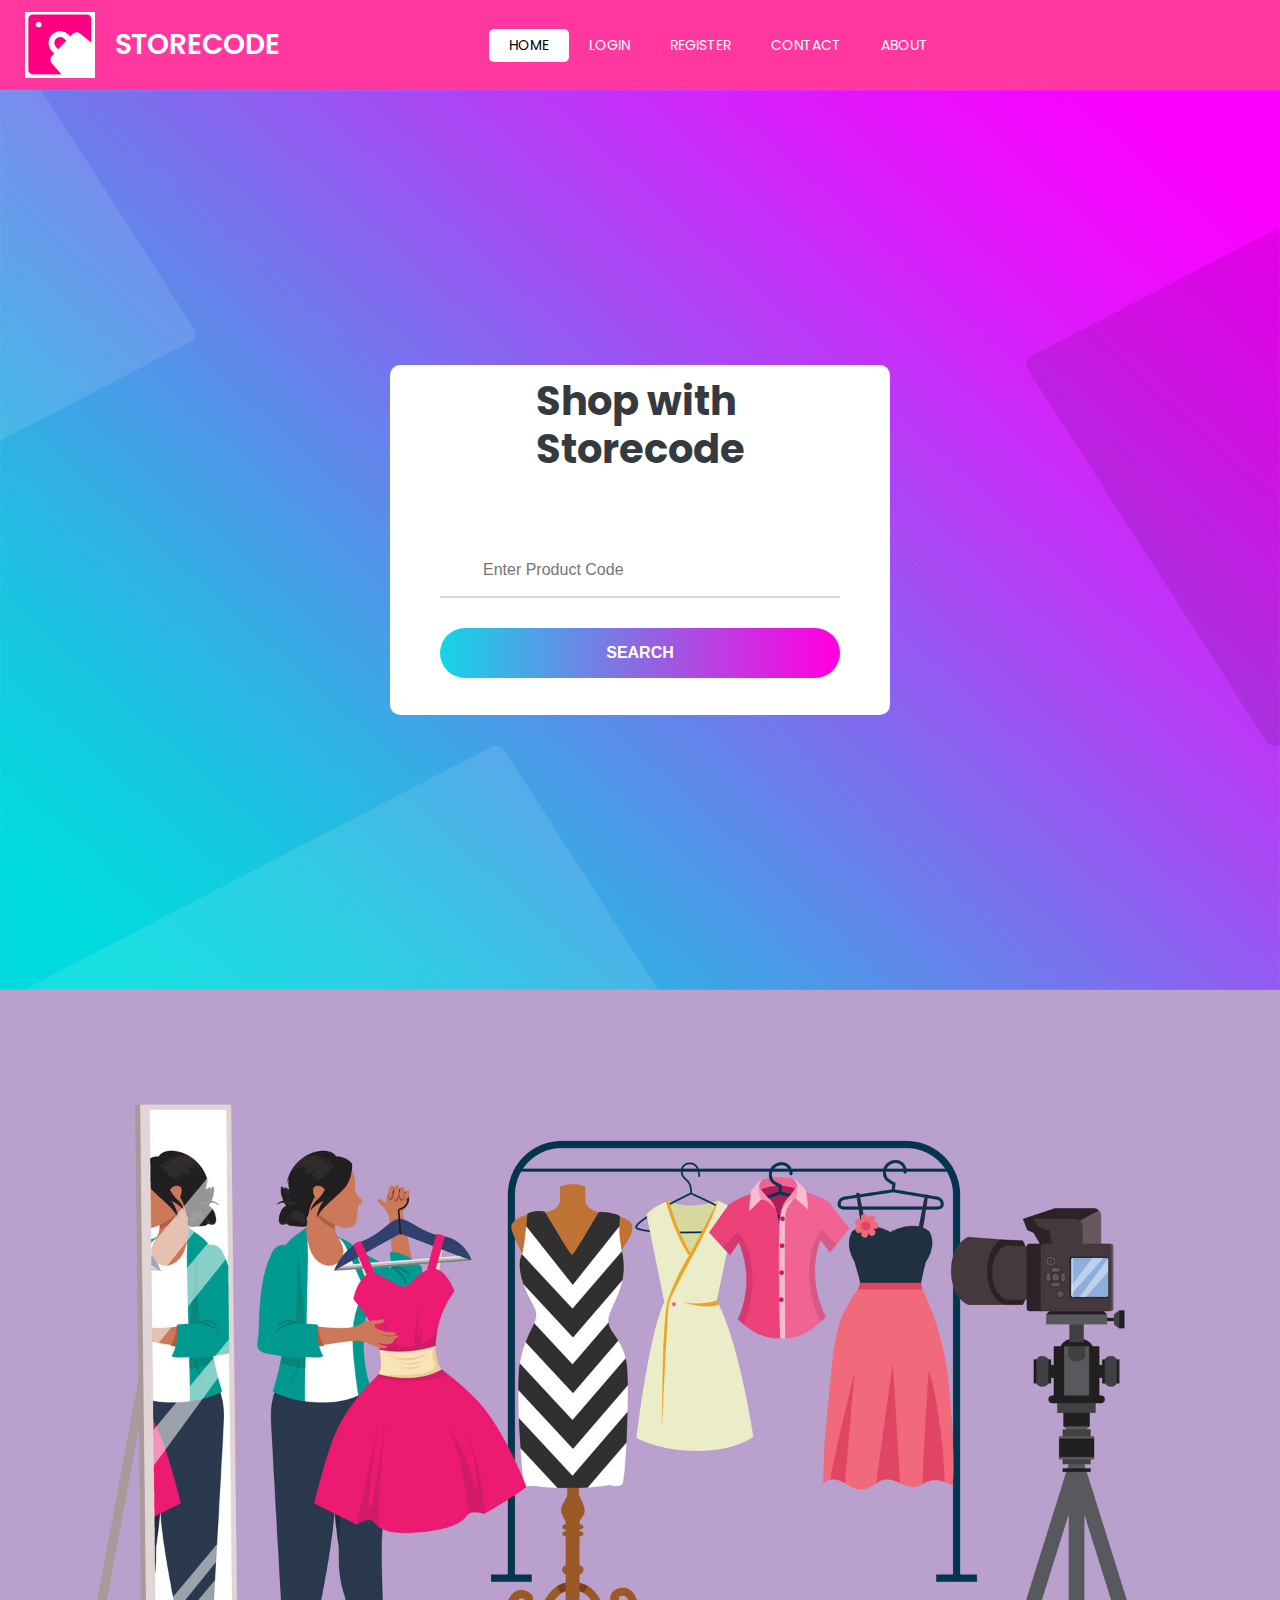
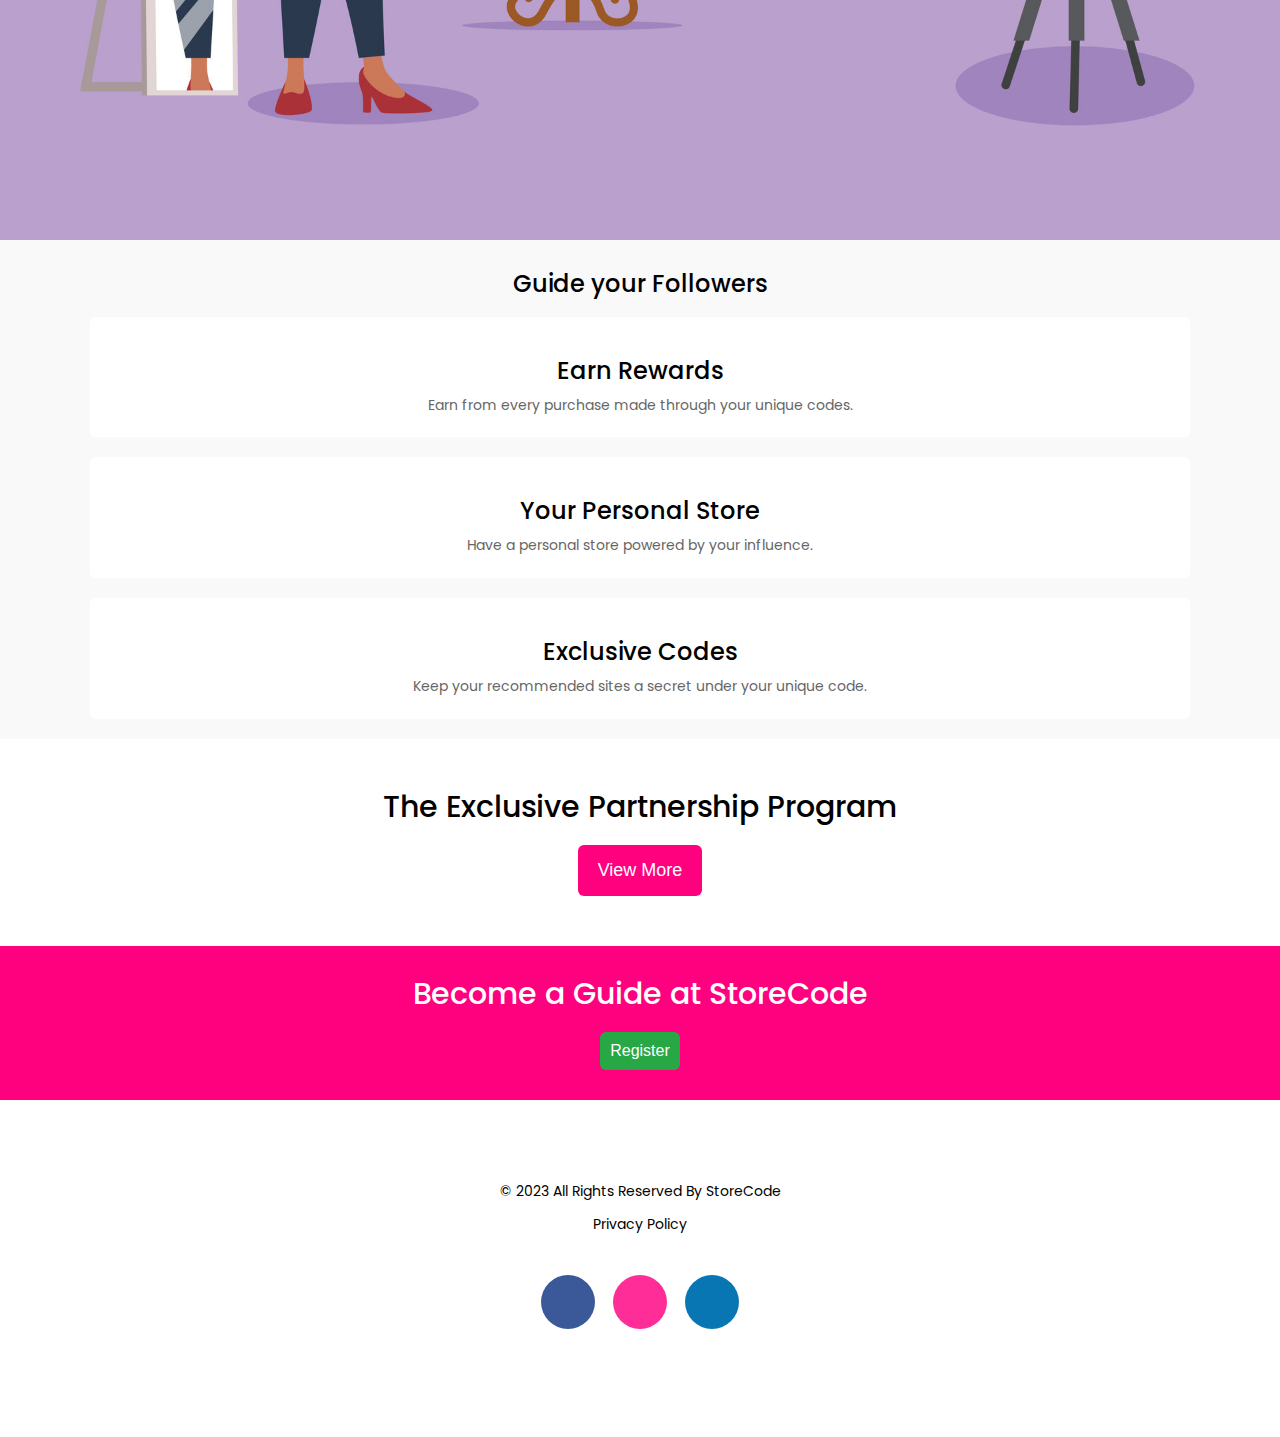
==== commit 56fc75dc: "add button background" ====
--- a/index.html
+++ b/index.html
@@ -100,7 +100,7 @@
     <!-- Partnership Section Start -->
     <div class="guide">
       <h2>Become a Guide at StoreCode</h2>
-      <button>Register</button>
+      <button class="guide_Btn">Register</button>
     </div>
     <!-- Partnership Section End -->
 
--- a/style.css
+++ b/style.css
@@ -12,6 +12,8 @@
   --pink: #ff379e;
   --pink2: #ff007f;
   --red: #dc3545;
+  --green: #28a745;
+    --teal: #20c997;
   --white: #fff;
   --gray: #6c757d;
   --gray-dark: #343a40;
